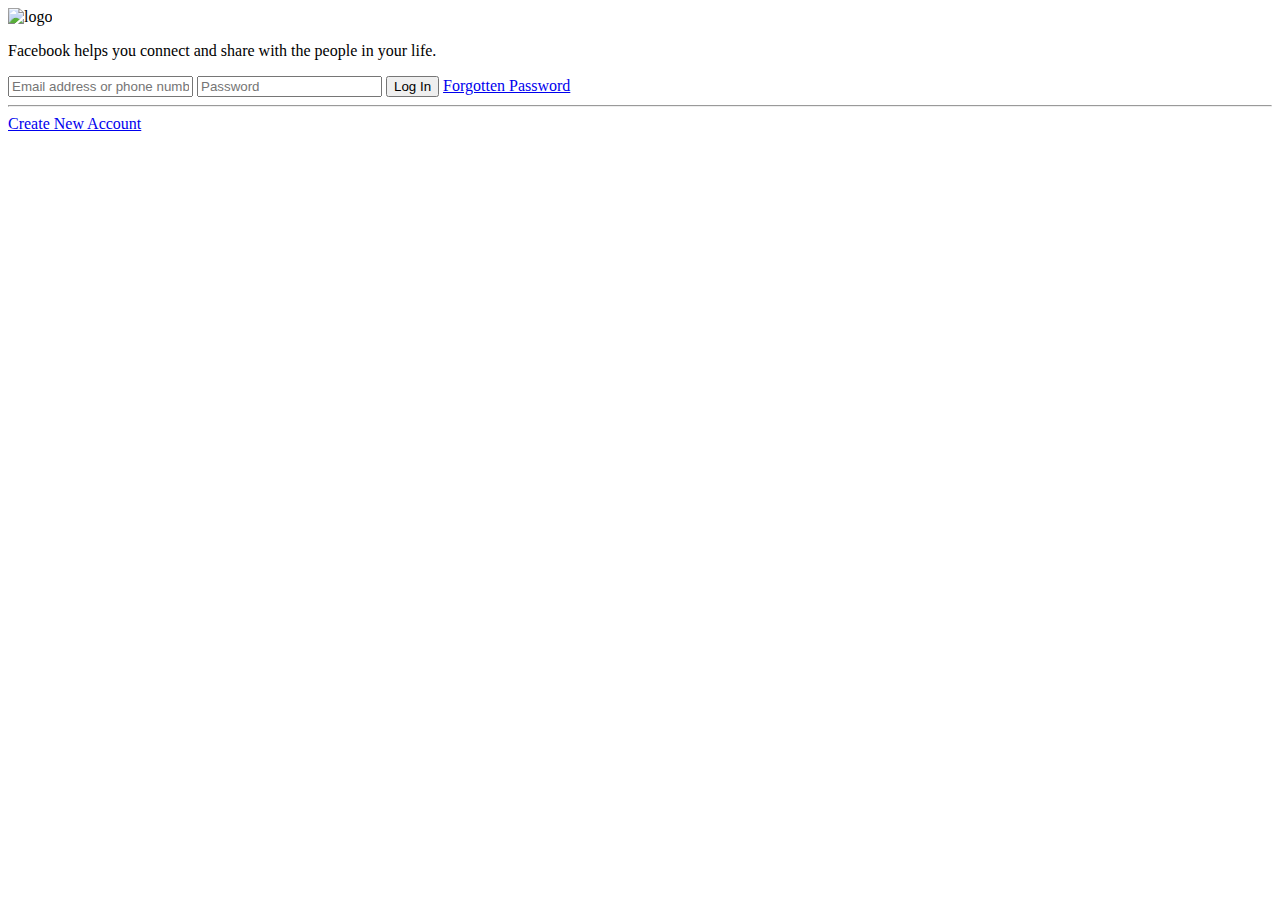
==== index.html @ 25d353c2 "index.html" ====
<!DOCTYPE html>
<html lang="en">
<head>
    <meta charset="UTF-8">
    <title>Facebook -login or sign up</title>
<link rel="stylesheet" href="hml.css">

</head>
<body>
<main>
    <div class="box">
        <div class="title-box">
            <img  src="https://static.xx.fbcdn.net/rsrc.php/y8/r/dF5SId3UHWd.svg" alt="logo">
            <p>Facebook helps you connect and share with the people in your life.</p>
        </div>
        <div class ="form-box">
            <form action="#">
                <input type="text" placeholder="Email address or phone number">
                <input type="Password" placeholder="Password">
                <button type="submit">Log In</button>
              <a href ="#">Forgotten Password</a>
            </form><hr>
            <div class="create-btn">
                <a href="#">Create New Account</a>
            </div>
        </div>

    </div>
</main>
</body>
</html>
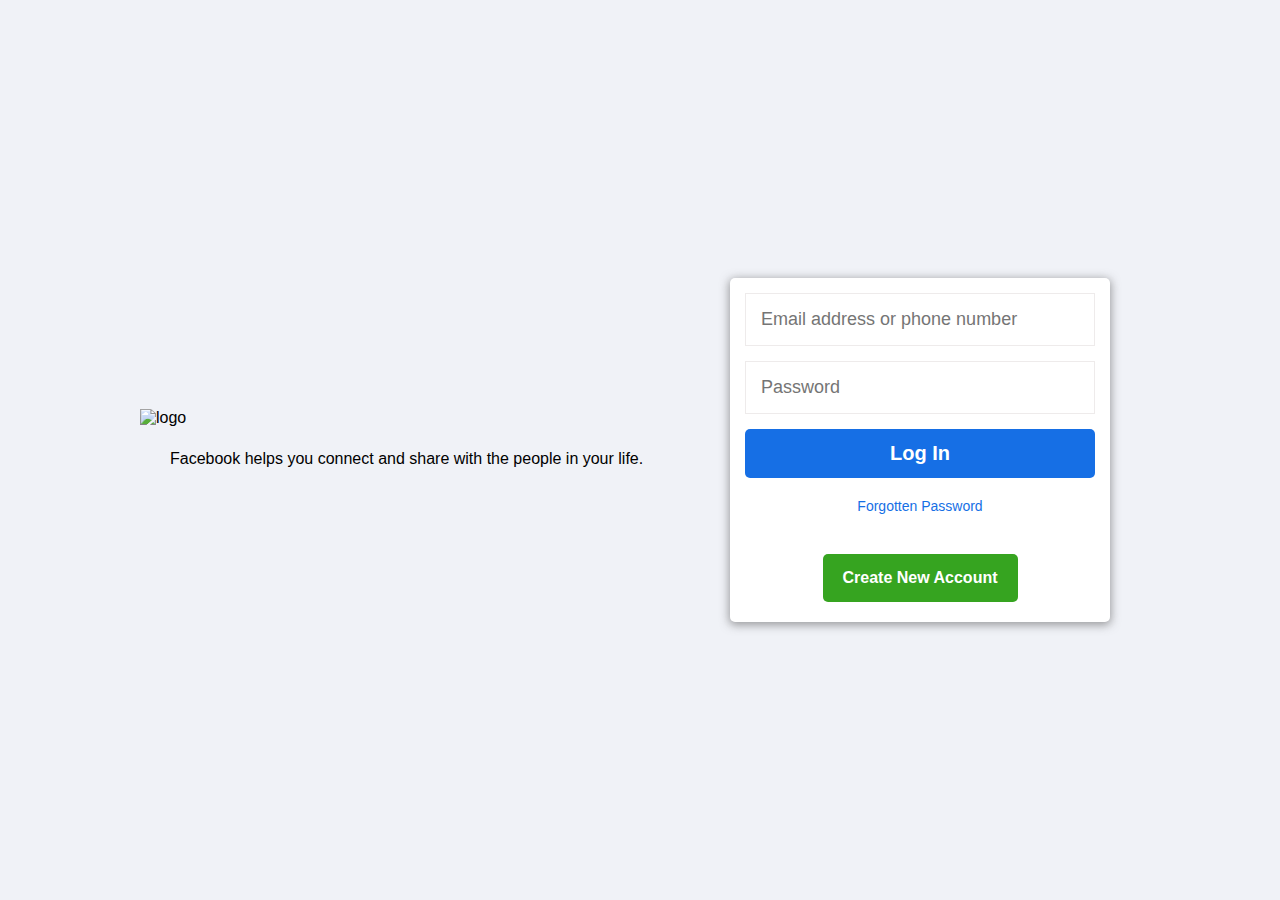
==== commit 97ddcec9: "index.html" ====
--- a/index.html
+++ b/index.html
@@ -3,7 +3,7 @@
 <head>
     <meta charset="UTF-8">
     <title>Facebook -login or sign up</title>
-<link rel="stylesheet" href="hml.css">
+<link rel="stylesheet" href="index.css">
 
 </head>
 <body>
--- a/index.css
+++ b/index.css
@@ -0,0 +1,96 @@
+body{
+padding:0;
+margin:0;
+background:#f0f2f7;
+font-family:Arial, sans-serif;
+}
+.box{
+display:flex;
+justify-content:center;
+align-items:center;
+width:100%;
+height:100vh;
+}
+.title-box{
+width:500px;
+}
+.title-box img{
+width:235px;
+margin-left:-30px;
+margin-bottom:-30px;
+}
+.title-box p{
+color:#000;
+font-size:26;
+font-weight:normal;
+line-height:32px;
+}
+.form-box{
+width:350px;
+padding:15px;
+text-align:center;
+border-radius:5px;
+background:#fff;
+margin-left:60px;
+box-shadow:0px 2px 10px 1px rgba(71,71,71,0.52);
+}
+.form-box input{
+width:100%;
+margin-bottom:15px;
+padding:15px;
+font-size:18px;
+box-sizing:border-box;
+border:1px solid #eeebeb;
+outline:none;
+}
+.form-box input:focus{
+box-shadow:0px 0px 1px 1px rgb(22,111,229);
+}
+.form-box button{
+width:100%;
+margin-bottom:15px;
+color:#fff;
+font-size:20px;
+font-weight:600;
+border-radius:5px;
+border:none;
+padding:13px 0;
+cursor:pointer;
+background:#166fe5;}
+.form-box button:hover{
+background:#1877f2;
+}
+
+.form-box a{
+color:#166fe5;
+font-size:14px;
+text-decoration:none;
+margin-top:5px;
+margin-bottom:20px;
+display:block;
+}
+
+.form-hover a:hover{
+text-decoration:underline;}
+
+.form-box hr{
+border:1px; solid #dadde1;
+margin-bottom:15px;
+}
+
+.form-box .create-btn a{
+color:#fff;
+font-size:16px;
+text-decoration:none;
+padding :15px 20px;
+border-radius:5px;
+background:#36a420;
+font-weight:600;
+display:inline-block;
+margin-bottom:5px;
+}
+
+.form-box .create-btn a:hover{
+background :black;
+}
+
